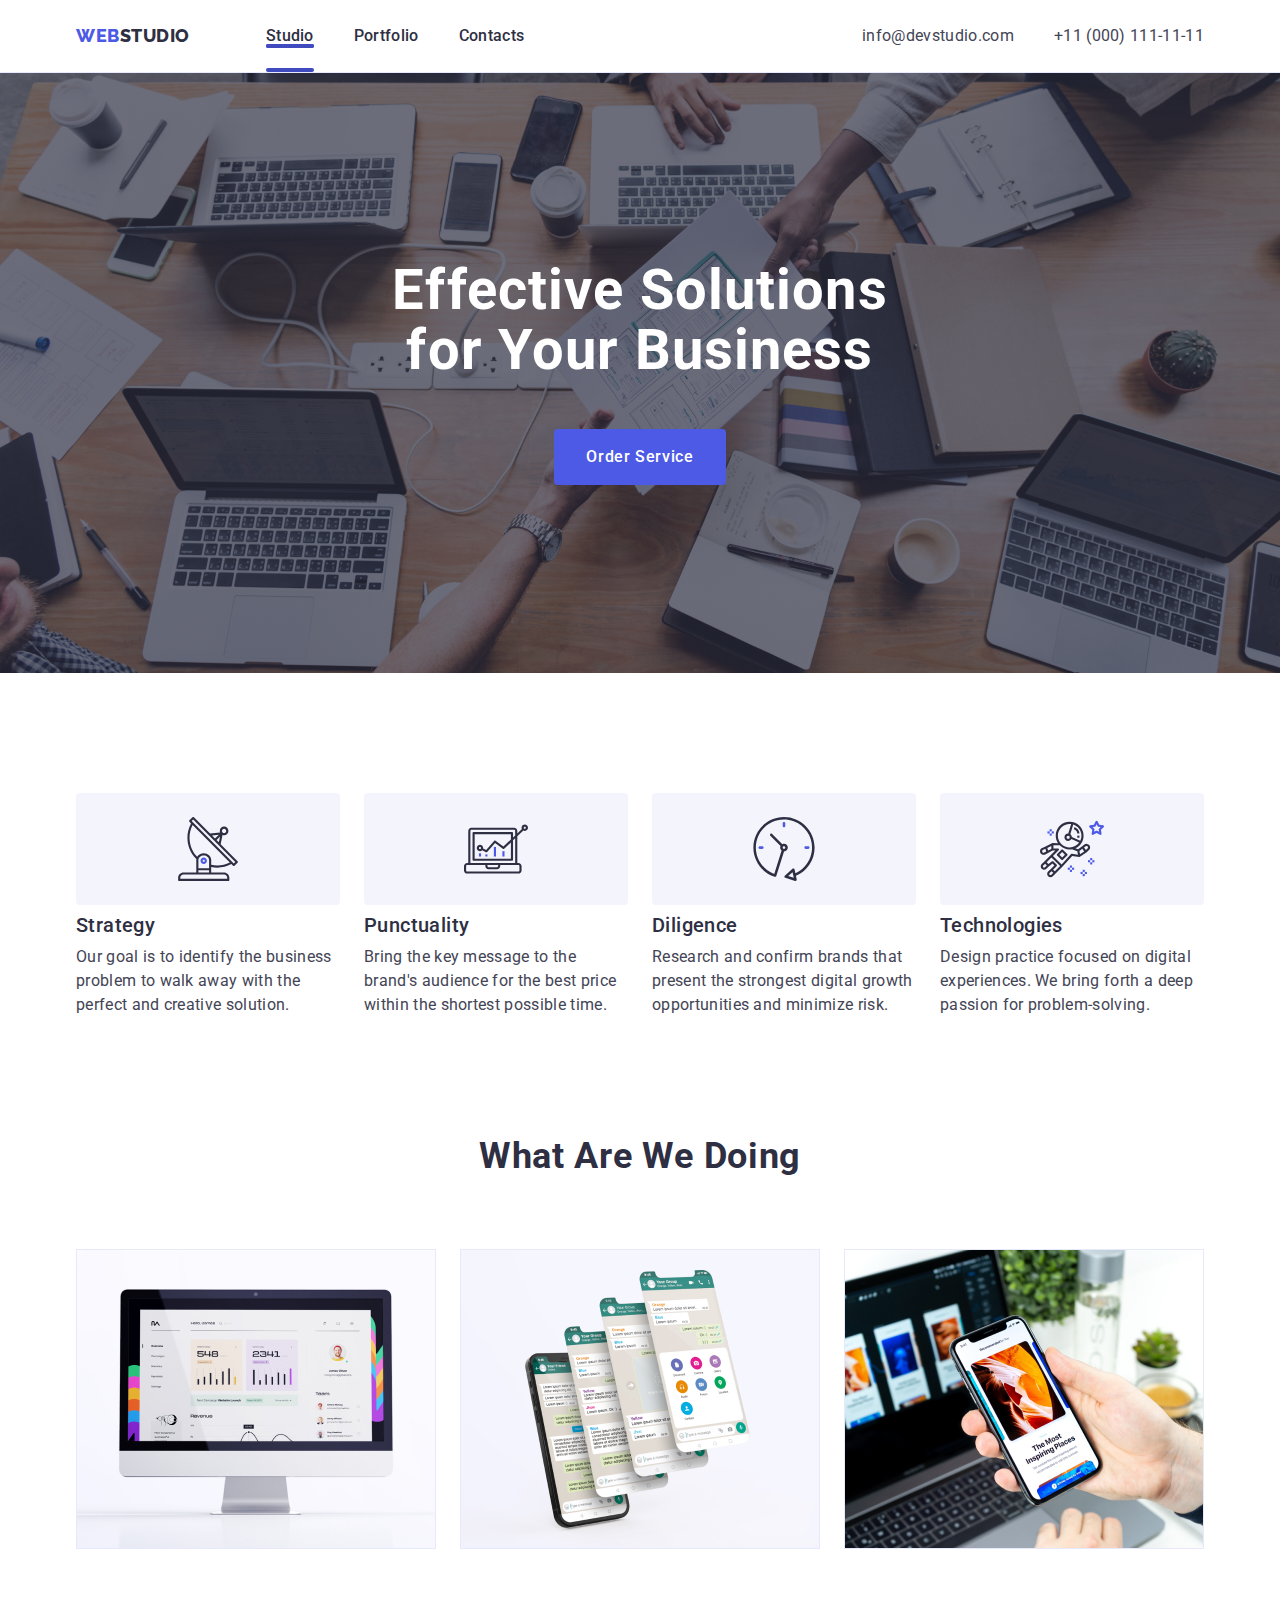
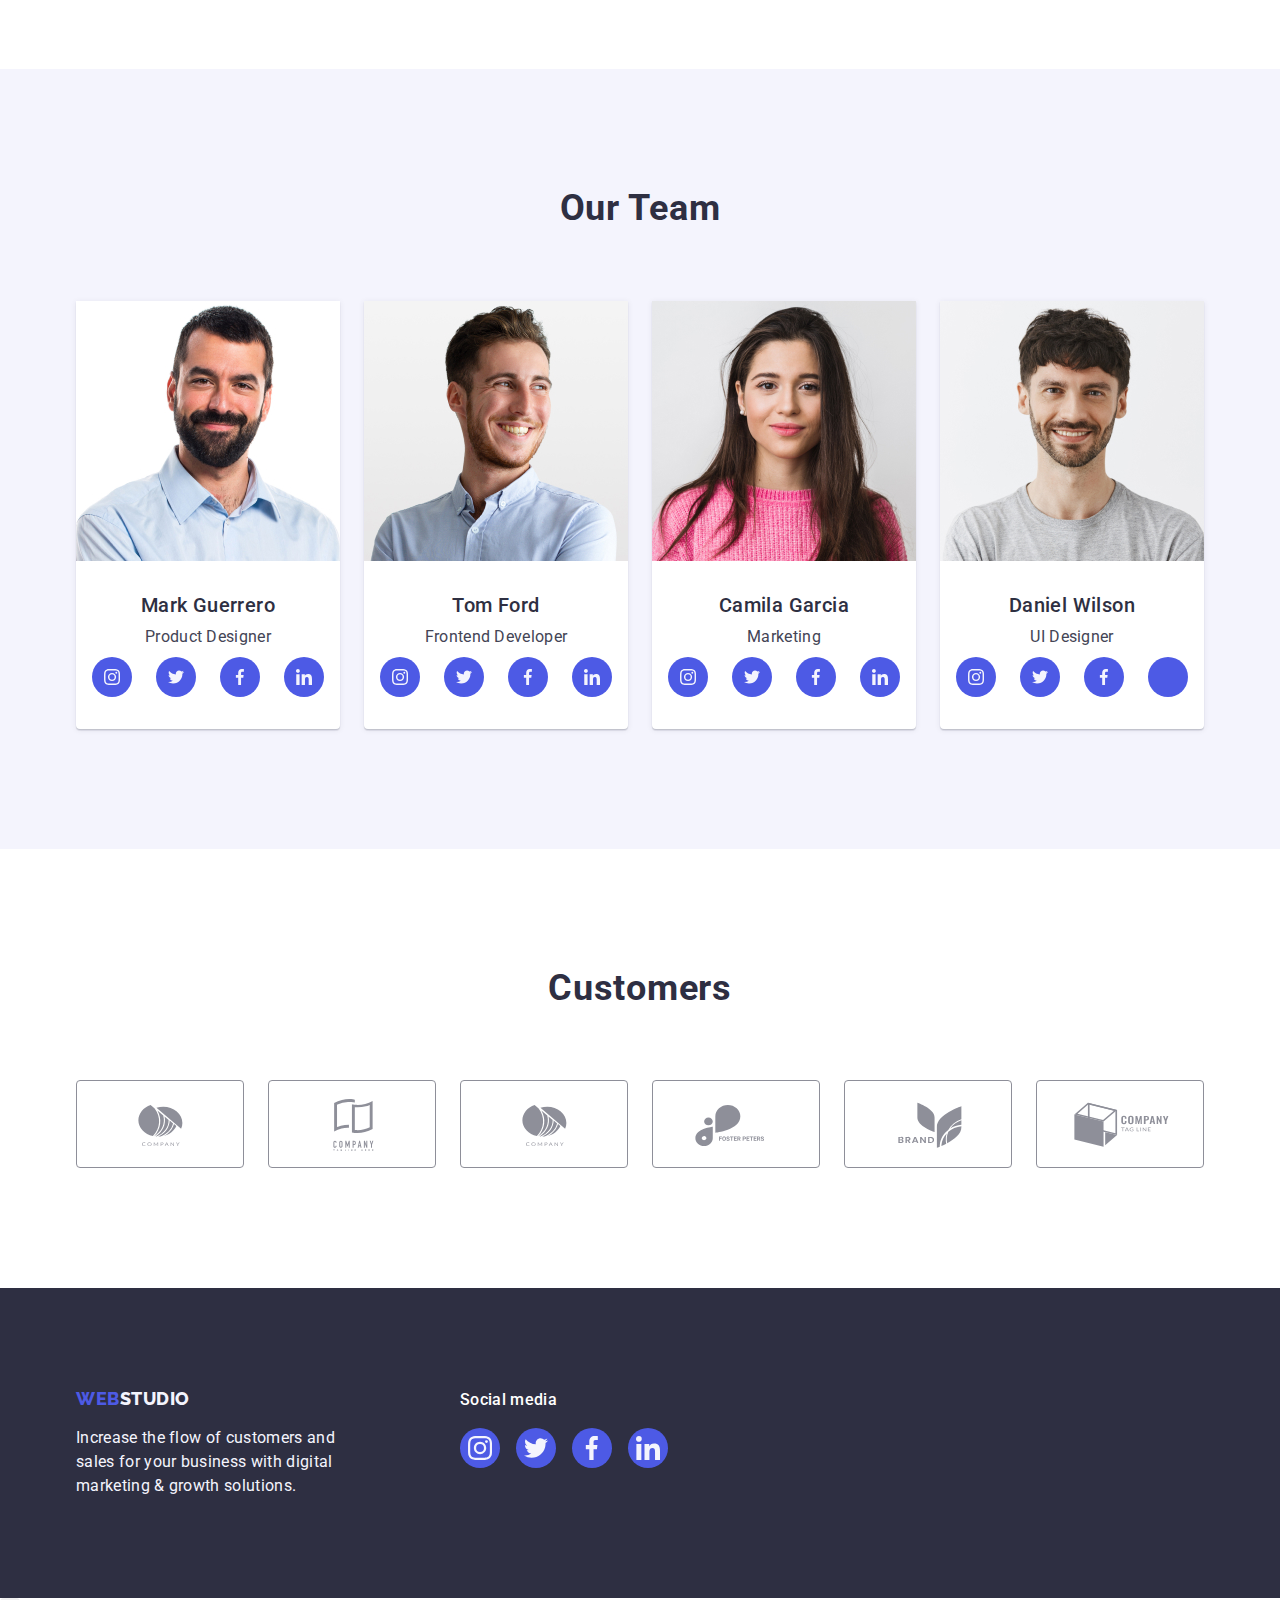
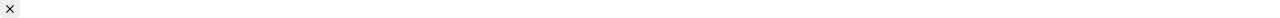
==== index.html @ f60cb574 "fd" ====
<!DOCTYPE html>
<html lang="en">
<!-- ++++++++HEAD++++++++ -->
<head>
  <meta charset="UTF-8">
  <meta http-equiv="X-UA-Compatible" content="IE=edge">
  <meta name="viewport" content="width=device-width, initial-scale=1.0">
  <title>Effective Solutions for Your Business</title>
  
  <link href="https://fonts.googleapis.com" rel="preconnect" />
    <link href="https://fonts.gstatic.com" rel="preconnect" crossorigin />
    <link
      href="https://fonts.googleapis.com/css2?family=Raleway:wght@800&family=Roboto:wght@400;500;700&display=swap"
      rel="stylesheet"
    />
  <link rel="stylesheet" href="https://cdn.jsdelivr.net/npm/modern-normalize@1.1.0/modern-normalize.min.css"/>
  <link rel="stylesheet" href="./css/styles.css"/>
  
  <!-- ++++++++++BODY++++++++ -->
<body class="hero">
  <header class="main-head ">
    <div class="hero-navigation container">
        <nav class="navigation">
        <a class="body-logo link" href="./index.html" >Web<span class="body-web-name">Studio</span></a>
        <ul class="menu list">
          <li class="menu-body-nav-link"><a class="body-nav-link link" href="./index.html">Studio</a></li>
          <li ><a class="body-nav-link link" href="./portfolio.html">Portfolio</a></li>
          <li ><a class="body-nav-link link" href="">Contacts</a></li>
        </ul>
    </nav>  
    <address class="index-connection">
      <ul class="list-index-connection list">
        <li class="list-information link">
          <a class="mail link" href="mailto:info@devstudio.com">info@devstudio.com</a></li>
        <li class="list-information">
          <a class="mail link" href="tel:+110001111111">+11 (000) 111-11-11</a></li>
      </ul>
    </address> 
    </div>
  </header>
<main>
  <!-- ++++++++ -->
  <section class="main-section ">
    <div class="section container">
  <h1 class="main-title">Effective Solutions for Your Business </h1>
  <button class=" button" type="button">Order Service</button>
</div>
</section>
  <section class="achivement ">
    <div class="container">
    <h2 class="features visually-hidden" hidden>features</h2>
        <ul class="list">
        <li class="list-features">
          <div class="achivement-container"> 
              <svg class="list-features-icon" width="64" height="64">
              <use href="./images/icons.svg#icon-antenna">
              </use>
            </svg>
          </div>
          <h3 class=features>Strategy</h3>
        <p class=descuption> Our goal is to identify the business problem to walk away with the perfect and creative solution.</p></li>
        <li class="list-features">
          <div class="achivement-container"> 
              <svg class="list-features-icon" width="64" height="64">
              <use href="./images/icons.svg#icon-diagram">
              </use>
            </svg>
          </div>
          <h3 class=features>Punctuality</h3>
          <p class=descuption> Bring the key message to the brand's audience for the best price within the shortest possible
            time.</p></li>
        <li class="list-features">
          <div class="achivement-container"> 
              <svg class="list-features-icon" width="64" height="64">
              <use href="./images/icons.svg#icon-clock">
              </use>
            </svg>
           </div>
          <h3 class=features>Diligence</h3>
          <p class=descuption> Research and confirm brands that present the strongest digital growth opportunities and
            minimize risk.</p></li>
        <li class="list-features">
          <div class="achivement-container" > 
             <svg class="list-features-icon" width="64" height="64">
              <use href="./images/icons.svg#icon-astronaut">
              </use>
            </svg>
          </div>
          <h3 class=features>Technologies</h3>
          <p class=descuption> Design practice focused on digital experiences. We bring forth a deep passion for
            problem-solving.</p></li>
      </ul>
    </div>
</section>
  <section class="list-products">
    <div class="container">
    <h2 class="products">What are we doing </h2>
    <ul class="list">
      <li class="our-products"><img src="./images/Rectangle71.jpg" alt="note in laptop" width="360"></li>
      <li class="our-products"><img src="./images/Rectangle71(1).jpg" alt="note in laptop" width="360"></li>
      <li class="our-products"><img src="./images/Rectangle71(2).jpg" alt="note in laptop" width="360"></li>
    </ul>
    </div>
</section>
  <section class="employee ">
    <div class="container">
    <h2 class="products" >Our Team</h2>
    <ul class="list">
      <li class="photo">
        <img src="./images/imployee/img.jpg" alt="Mark Guerrero" width="264">
         <div class="name-job"> 
        <h3 class ="whom">Mark Guerrero</h3>
          <p class="position">Product Designer</p>
          <ul class="social-list list">
            <li class="social-list-item"  >
              <a href="" class="social-list-link">
                <svg class="social-list-icon" width="16" height="16">
                  <use href="./images/icons.svg#icon-instagram-2">
                  </use>
                </svg>
              </a>
            </li>
            <li class="social-list-item">
              <a href="" class="social-list-link">
                <svg class="social-list-icon" width="16" height="16">
                  <use href="./images/icons.svg#icon-Vector-6">
                  </use>
                </svg>
              </a>
            </li>
            <li class="social-list-item">
              <a href="" class="social-list-link">
                <svg class="social-list-icon" width="16" height="16">
                  <use href="./images/icons.svg#icon-Vector-7">
                  </use>
                </svg>
              </a>
            </li>
            <li class="social-list-item">
              <a href="" class="social-list-link">
                <svg class="social-list-icon" width="16" height="16">
                  <use href="./images/icons.svg#icon-linkedin-1">
                  </use>
                </svg>
              </a>
            </li>
           </ul>
        </div></li>
          <li class="photo"><img src="./images/imployee/img(1).jpg" alt="Tom Ford" width="264">
          <div class="name-job">
            <h3 class="whom">Tom Ford</h3>
          <p class="position">Frontend Developer </p>
          <ul class="social-list list">
            <li class="social-list-item">
              <a href="" class="social-list-link">
                <svg class="social-list-icon" width="16" height="16">
                  <use href="./images/icons.svg#icon-instagram-2">
                  </use>
                </svg>
              </a>
            </li>
            <li class="social-list-item">
              <a href="" class="social-list-link">
                <svg class="social-list-icon" width="16" height="16">
                  <use href="./images/icons.svg#icon-Vector-6">
                  </use>
                </svg>
              </a>
            </li>
            <li class="social-list-item">
              <a href="" class="social-list-link">
                <svg class="social-list-icon" width="16" height="16">
                  <use href="./images/icons.svg#icon-Vector-7">
                  </use>
                </svg>
              </a>
            </li>
            <li class="social-list-item">
              <a href="" class="social-list-link">
                <svg class="social-list-icon" width="16" height="16">
                  <use href="./images/icons.svg#icon-linkedin-1">
                  </use>
                </svg>
              </a>
            </li>
           </ul></div></li>
      <li class="photo"><img src="./images/imployee/img(2).jpg" alt="Camila Garcia" width="264">
          <div class="name-job">
        <h3 class="whom">Camila Garcia</h3>
          <p class="position">Marketing</p>
          <ul class="social-list list">
            <li class="social-list-item">
              <a href="" class="social-list-link">
                <svg class="social-list-icon" width="16" height="16">
                  <use href="./images/icons.svg#icon-instagram-2">
                  </use>
                </svg>
              </a>
            </li>
            <li class="social-list-item">
              <a href="" class="social-list-link">
                <svg class="social-list-icon" width="16" height="16">
                  <use href="./images/icons.svg#icon-Vector-6">
                  </use>
                </svg>
              </a>
            </li>
            <li class="social-list-item">
              <a href="" class="social-list-link">
                <svg class="social-list-icon" width="16" height="16">
                  <use href="./images/icons.svg#icon-Vector-7">
                  </use>
                </svg>
              </a>
            </li>
            <li class="social-list-item">
              <a href="" class="social-list-link">
                <svg class="social-list-icon" width="16" height="16">
                  <use href="./images/icons.svg#icon-linkedin-1">
                  </use>
                </svg>
              </a>
            </li>
           </ul></div></li>
      <li class="photo"><img src="./images/imployee/img(3).jpg" alt="Daniel Wilson" width="264">
         <div class="name-job">
        <h3 class="whom">Daniel Wilson</h3>
          <p class="position">UI Designer</p>
          <ul class="social-list list">
            <li class="social-list-item">
              <a href="" class="social-list-link">
                <svg class="social-list-icon" width="16" height="16">
                  <use href="./images/icons.svg#icon-instagram-2">
                  </use>
                </svg>
              </a>
            </li>
            <li class="social-list-item">
              <a href="" class="social-list-link">
                <svg class="social-list-icon" width="16" height="16">
                  <use href="./images/icons.svg#icon-Vector-6">
                  </use>
                </svg>
              </a>
            </li>
            <li class="social-list-item">
              <a href="" class="social-list-link">
                <svg class="social-list-icon" width="16" height="16">
                  <use href="./images/icons.svg#icon-Vector-7">
                  </use>
                </svg>
              </a>
            </li>
            <li class="social-list-item">
              <a href="" class="social-list-link">
                <svg class="social-list-icon" width="16" height="16">
                  <use href="./images/icons.svg#icon-linkedin">
                  </use>
                </svg>
              </a>
            </li>
           </ul></div>
    </ul>
</div>
</section>
   <section class="customers-section">
    <div class="container">
      <h2 class="customers" >Customers</h2>
        <ul class="customers-list list">
         <li class="customers-list-item">
           <a href="" class="customers-list-link">
             <svg class="customers-list-icon" width="104" height="56">
               <use href="./images/icons.svg#icon-Logo">
               </use>
             </svg>
           </a>
         </li>
         <li class="customers-list-item">
           <a href="" class="customers-list-link">
             <svg class="customers-list-icon" width="104" height="56">
               <use href="./images/icons.svg#icon-Logo-2">
               </use>
             </svg>
           </a>
         </li>
         <li class="customers-list-item">
           <a href="" class="customers-list-link">
             <svg class="customers-list-icon" width="104" height="56">
               <use href="./images/icons.svg#icon-Logo">
               </use>
             </svg>
           </a>
         </li>
         <li class="customers-list-item">
           <a href="" class="customers-list-link">
             <svg class="customers-list-icon" width="104" height="56">
               <use href="./images/icons.svg#icon-Logo-3">
               </use>
             </svg>
           </a>
         </li>
         <li class="customers-list-item">
          <a href="" class="customers-list-link">
            <svg class="customers-list-icon" width="104" height="56">
              <use href="./images/icons.svg#icon-Logo-6">
              </use>
            </svg>
          </a>
        </li>
        <li class="customers-list-item">
          <a href="" class="customers-list-link">
            <svg class="customers-list-icon" width="104" height="56">
              <use href="./images/icons.svg#icon-Logo-5">
              </use>
            </svg>
          </a>
        </li>
        </ul>
       </div>
</section>
  </main>
  <footer class="footer">
    <div class="footer-container container">
      <div class="logo-footer-conclusion">
    <a class="logo-footer link" href="./index.html">Web<span class="web-name-footer">Studio</span></a>
    <p class="conclusion">Increase the flow of customers and sales for your business with digital marketing & growth solutions.</p>  
    </div>
    <div class="footer-social-media">
      <p class="social-media">Social media</p>
   <ul class="social-list-footer list">
    <li class="social-list-item">
      <a href="" class="social-list-link-footer">
        <svg class="social-list-icon" width="24" height="24">
          <use href="./images/icons.svg#icon-instagram-2">
          </use>
        </svg>
      </a>
    </li>
    <li class="social-list-item">
      <a href="" class="social-list-link-footer">
        <svg class="social-list-icon" width="24" height="24">
          <use href="./images/icons.svg#icon-Vector-6">
          </use>
        </svg>
      </a>
    </li>
    <li class="social-list-item">
      <a href="" class="social-list-link-footer">
        <svg class="social-list-icon" width="24" height="24">
          <use href="./images/icons.svg#icon-Vector-7">
          </use>
        </svg>
      </a>
    </li>
    <li class="social-list-item">
      <a href="" class="social-list-link-footer">
        <svg class="social-list-icon" width="24" height="24">
          <use href="./images/icons.svg#icon-linkedin-1">
          </use>
        </svg>
      </a>
    </li>
   </ul>
  </div>
  </div>
  </footer>
    <div class="backdrop">
<div class="modal">
<button type="button" class="modal-close-button">
<svg class="modal-close-button-icon" width="8" height="8">
  <use href="./images/icons.svg#icon-modal-close">

  </use>
</svg>

</button>
</div>
  </div>
  <script type="text/javascript" src="js/script.js">SCRIPT</script>
</body>
</html>
---- css/styles.css ----
/* скидання установок браузера */

:root{
--accent-color:#434455;
--web-name-color:#2e2f42;
--hover-back-graund: #404BBF;
--logo-footer-portfolio: #4d5ae5 ;
--transition:250ms cubic-bezier(0.4, 0, 0.2, 1) ;
}
body{
    font-family: "Roboto",sans-serif;
    color:var(--accent-color);
    background-color:#FFFFFF;
    font-style: normal;
    transition:color var(--transition), background-color var(--transition), box-shadow var(--transition), border-color var(--transition) ;
   }
button{
    cursor: pointer;
    border: none;
    border-radius: 4px;
}
address{
 font-style: normal;  


}
.list{
    list-style: none;
    display: flex;
    gap: 24px; 
  
}
.link{
    text-decoration: none;
}
h1, h2, h3, h4, h5, h6, p { 
  
    margin: 0;
}
ul, ol { 
 
   list-style: none;
    margin: 0;
    padding: 0; }
img { 
    display: block;
    max-width: 100%;
    height: auto;
}
a{
    text-decoration: none;

}

.container{
    margin: 0 auto;
    padding: 0 15px;
      width: 1158px
}
.achivement-container{
    display: flex;
    width: 264px;
    height: 112px;
    background: #F4F4FD;
    border-radius: 4px;
    align-items: center; 
    justify-content: center;
    margin-bottom: 8px;
}

.wrapper{
    padding: 32px 16px;
    border: 1px solid #e7e9fc;
    border-top: none;
}
.visually-hidden{
    position: absolute;
    width: 1px;
    height: 1px;
    margin: -1px;
    border: 0;
    padding: 0;
    white-space: nowrap;
    clip-path: inherit(100%);
    clip: rect(0 0 0 0);
    overflow: hidden;

}

/*------ALL------- */
.achivement{
    font-weight: 400;
    font-size: 16px;
    line-height: 1.5;
    letter-spacing: 0.02em;
    color: #434455;
    padding: 120px 0;
    }
.achivement-container{
    display: flex;
align-items: center; 
justify-content: center;
}

.body-logo { 
    font-family: "Raleway", sans-serif;
    font-weight: 800;
    font-size: 18px;
    line-height: 1.17;
    color:#4d5ae5;
      
    letter-spacing: 0.03em;
    text-transform: uppercase;
    
    display: inline-block;
    
    padding: 24px 0;
    margin-right: 76px;
}
.body-nav-link{
    font-weight: 500;
    font-size: 16px;
    line-height: 1.5;
    letter-spacing: 0.02em;
    color:#2e2f42;
    text-decoration: none;

    padding: 24px 0;
    transition: color var(--transition);
}
.body-nav-link::after  {
    display: block;
    content: "";
    position: absolute;
    left: 0;
width: 48px;
height: 4px;
bottom: -1px;
top: 44px;
background-color: #404BBF;
border-radius: 2px;
padding-bottom: 0;
}
.body-nav-link:hover,
.body-nav-link:focus{
    color: #404bbf;
}
.body-web-name{
    font-family: 'Raleway',sans-serif;
    font-style: normal;
    font-weight: 800;
    font-size: 18px;
    line-height: 1.17x;
    color: #2E2F42;
       
}
.btn{
    font-family: "Roboto", sans-serif;
    font-weight: 500;
    font-size: 16px;
    line-height: 1.5;
    letter-spacing: 0.04em;
    color: #4d5ae5;
    background-color:#F4F4FD;
    margin: 0 auto;
    display: block;
    padding: 12px 24px;
    border: 1px solid #e7e9fc;   
    border-radius: 4px;
    transition: color var(--transition),background-color var(--transition), box-shadow var(--transition), border var(--logo-footer-portfolio) ;
      }
.btn:hover,
.btn:focus{
    color: #FFFFFF;
    background-color: #404BBF;
    border: 1px solid transparent;
    box-shadow: 0px 3px 1px rgba(0, 0, 0, 0.1), 0px 2px 1px rgba(0, 0, 0, 0.08), 0px 2px 2px rgba(0, 0, 0, 0.12);
}
.button{
    font-family: 'Roboto',sans-serif;
    font-weight: 500;
    font-size: 16px;
    line-height: 1.5;
    letter-spacing: 0.04em;
    color: #FFFFFF ;
    background-color: #4D5AE5;
    margin: 0 auto;
    display: block;
    border: none;
    border-radius: 4px; 
    padding: 16px 32px;
    transition: color var(--transition), background-color var(--transition) ;
}
.button:hover,
.button:focus{
        color: #FFFFFF ;
         background-color: #404BBF;
}
.conclusion{
    font-weight: 400;
    font-size: 16px;
    line-height: 24px;
    letter-spacing: 0.02em;
    color: #F4F4FD;
    width: 264px;
    }

.connection{
    font-weight: 400;
    font-size: 16px;
    line-height: 1.5;
    letter-spacing: 0.02em;
    color: #434455;
    margin-left: auto;
    
}
.connection-portfolio{
    gap: 40px;
}
.customers{
    font-weight: 700;
font-size: 36px;
line-height: 1.1;
margin-bottom: 72px; 
text-align: center;
letter-spacing: 0.02em;
text-transform: capitalize;
color: #2E2F42;

}
.customers-list-icon{
    fill: currentColor; 
}
.customers-list-item{
    width: calc((100% - 120px) / 6);
    height :88px;
}
.customers-list-link{
    border: 1px solid #8E8F99;
border-radius: 4px;
display: flex;
align-items: center; 
justify-content: center;
color: #8e8f99;
height: 100%;
transition: color var(--transition), border-color var(--transition) ;

}
.customers-list-link:hover,
.customers-list-link:focus{
    color: #404bbf; 
    border-color: #404bbf; 
    transform: translateY(0%);
}

.customers-section{
    padding-top: 120px; 
    padding-bottom: 120px;
}
.descuption{
    font-weight: 400;
    font-size: 16px;
    line-height: 1.5;
    letter-spacing: 0.02em;
    color: #434455;
}
.employee{ 
    background: #F4F4FD; 
    padding: 120px 0;
    
}
.footer{
    display: flex;
    background-color:#2e2f42 ; 
    padding: 100px 0;
   
}

.footer-container{
    display: flex;
    align-items: baseline;

}
.features{
    font-weight: 500;
    font-size: 20px;
    line-height: 1.2;
    letter-spacing: 0.02em;
    color: #2E2F42;
    display: flex;
    gap: 24px;
    margin-bottom: 8px;     
}
.features-portfolio{
    display: flex;
       align-items: center;
}
.features-portfolio-menu{
    position: relative;
    color: #404bbf; ;
}
.hero-navigation{

    display: flex;
    align-items: center;
}

.img{
    flex-wrap: wrap; 
    row-gap: 48px;
    display: flex;
    justify-content: space-between;
}
.index-connection{
    font-weight: 400;
    font-size: 16px;
    line-height: 1.5;
    letter-spacing: 0.02em;
}
.information{
    padding: 32px 16px;
    border: 1px solid #e7e9fc;
    border-top: none;
}
.list-button{
    justify-content: center; 
    margin-bottom: 72px; 
}
.list-features{
    width: calc((100% - 72px) / 4); 
}
.list-index-connection{ 
    display: flex;
     gap: 40px;
}
.list-products{
      padding-bottom: 120px; 
}
 .logo {     
    font-family: 'Raleway',sans-serif;
    font-weight: 800;
    font-size: 18px;
    line-height: 1.17;
    color: var(--logo-footer-portfolio);

    
    letter-spacing: 0.03em;
    text-transform: uppercase;

    display: flex;
    padding: 24px 0;
    margin-right: 76px;

 }
 .logo-footer{
    font-family: "Raleway", sans-serif;
    font-weight: 800;
    font-size: 18px;
    line-height: 1.17;
    color:#4d5ae5;
      align-items: center;
    letter-spacing: 0.03em;
    text-transform: uppercase;
    
    display: inline-block;
    margin-bottom: 16px;
     /* padding: 24px 0; */
    margin-right: 76px;}
    
.logo-footer-conclusion{
    margin-right: 120px;

}
.mail{
    font-weight: 400;
  font-size: 16px;
  line-height: 1.5;
    letter-spacing: 0.02em;
    color: var(--accent-color);
    transition: color var(--transition);
   
}
.mail:hover,
.mail:focus{
  color: #404bbf;
}
.mail-index{
  font-weight: 400;
  font-size: 16px;
  line-height: 1.5;
  letter-spacing: 0.02em; 
  color: #434455;
  transition: color var(--transition);
  }
.mail-index:hover, 
.mail-index:focus{
      color: #404bbf; 
}
.main-head{
    border-bottom: 1px solid #e7e9fc;
    box-shadow:0px 2px 1px rgba(46, 47, 66, 0.08), 0px 1px 1px rgba(46, 47, 66, 0.16), 0px 1px 6px rgba(46, 47, 66, 0.08);

}
.main-section{ 
    background-color: #2e2f42;
    padding: 188px 0;
    background-image: linear-gradient(rgba(46, 47, 66, 0.7), rgba(46, 47, 66, 0.7)),
   url(../images/people-office.jpg);
    background-repeat: no-repeat; 
  background-position: center; 
  background-size: cover;
  max-width: 1440px; 
  height: 600px;
  margin: auto;
    } 
.main-title{
    margin: auto;
    font-weight: 700;
    font-size: 56px;
    line-height: 1.07 ;
    text-align: center;
    letter-spacing: 0.02em;
    color: #ffffff ;
    max-width: 496px; 
    margin-bottom: 48px;
    }
.menu{
    position: relative;
    font-weight: 500;
    font-size: 16px;
    line-height: 1.5;
    letter-spacing: 0.02em;
    color: #2e2f42;
    display: flex; 
    gap: 40px;
    padding: 24px 0;
}
.menu-body-nav-link{
    position: relative;
    color: #404bbf; 
}
.menu:not(:last-child){
    margin: 40px;
}
.names{
    font-weight: 500;
    font-size: 20px;
    line-height: 1.2;
    letter-spacing: 0.02em;
    color: #2e2f42;
    margin-bottom: 8px;
    /* margin-top: 32px; */
    
}
.name-job{
    /* padding: 32px 16px; */
    padding: 32px 0
}
.navigation{
    display: flex; 
    align-items: center; 
    margin-right: auto;
}

.nav-link{
    font-weight: 500;
    font-size: 16px;
    line-height: 1.5;
    letter-spacing: 0.02em;
    color:#2e2f42;
    text-decoration: none;
    padding: 24px 0;
    transition: color var(--transition);
    }
.nav-link::after  {
        display: block;
        content: "";
        position: absolute;
        left: 0;
    width: 48px;
    height: 4px;
    bottom: -1px;
    top: 44px;
    background-color: #404BBF;
    border-radius: 2px;
    padding-bottom: 0;
    }
.nav-link:hover,
.nav-link:focus{
    color: #404bbf;
    }
.our-products{
    width: calc((100% - 48px) / 3);
}
.photo{
    calc((100% - 72px) / 4);
    border-radius: 0px 0px 4px 4px; 
    width: calc((100% - 72px) / 4);
    background-color: #FFFFFF ;
    box-shadow:0px 1px 6px rgba(46, 47, 66, 0.08), 0px 1px 1px rgba(46, 47, 66, 0.16), 0px 2px 1px rgba(46, 47, 66, 0.08);
}
.position{
    font-weight: 400;
    font-size: 16px;
    line-height: 1.5;
    text-align: center;
    letter-spacing: 0.02em;
    color: #434455;
    margin-bottom: 8px;
 }
.products{
    font-weight: 700;
    font-size: 36px;
    line-height: 1.11;
    text-align: center;
    letter-spacing: 0.02em;
    text-transform: capitalize;
    color: #2E2F42;
    margin-bottom: 72px;  
}
.section{
}

.section-buttons{
    padding: 96px 0 120px;
}
.social-media{
    font-weight: 500;
font-size: 16px;
line-height: 1.5;
letter-spacing: 0.02em;
color: #FFFFFF;
margin-bottom: 16px;

}
.social-list{
    display: flex;
      justify-content: center;
    gap: 24px;
   
}
.social-list-footer{
    display: flex;
    gap: 16px;
    justify-content: center;
       
}
.social-list-item{

    width: 40px;
    height: 40px;
   
}
.social-list-icon{
   fill: #f4f4fd;
}
.social-list-link{
    display: flex;
    justify-content: center;
    align-items: center;
     border-radius: 50%;
    background: #4D5AE5;
    width: 100%;
    height: 100%;   
    transition: background-color var(--transition);   
}
.social-list-link:hover,
.social-list-link:focus{
    background-color: #404bbf;
}
.social-list-link-footer{
    display: flex;
    justify-content: center;
    align-items: center;
    width: 100%;
    height: 100%;
    border-radius: 50%;
    background: #4D5AE5;
    margin: auto;
    gap: 16px;
    transition: background-color var(--transition);       
}
.social-list-link-footer:hover,
.social-list-link-footer:focus{
    background-color: #31d0aa; 
}
.social-media{
    font-weight: 500;
font-size: 16px;
line-height: 24px;
letter-spacing: 0.02em;
color: #FFFFFF;
}
.task{
    font-weight: 400;
    font-size: 16px;
    line-height: 1.5;
    letter-spacing: 0.02em;
    color: #434455;
    }
.total-information{
        width: calc((100% - 48px) / 3);
    }
.total-information-link{
    display: block;
    transition:box-shadow var(--transition) ;
}
.total-information-link:hover,
.total-information-link:focus{
    box-shadow: 0px 1px 6px rgba(46, 47, 66, 0.08), 0px 1px 1px rgba(46, 47, 66, 0.16), 0px 2px 1px rgba(46, 47, 66, 0.08);
}
.web-name{
    color:var(--web-name-color)
}
.web-name-footer{
    color: #f4f4fd ;
}
.web-name-portfolio{
    color: #f4f4fd;
}
.whom{
    font-weight: 500;
    font-size: 20px;
    line-height: 1.2;
    text-align: center;
    letter-spacing: 0.02em;
    color: #2E2F42;
    margin-bottom: 8px;
}

/* ===============BACKDROP============ */




/* ===============/BACKDROP============ */
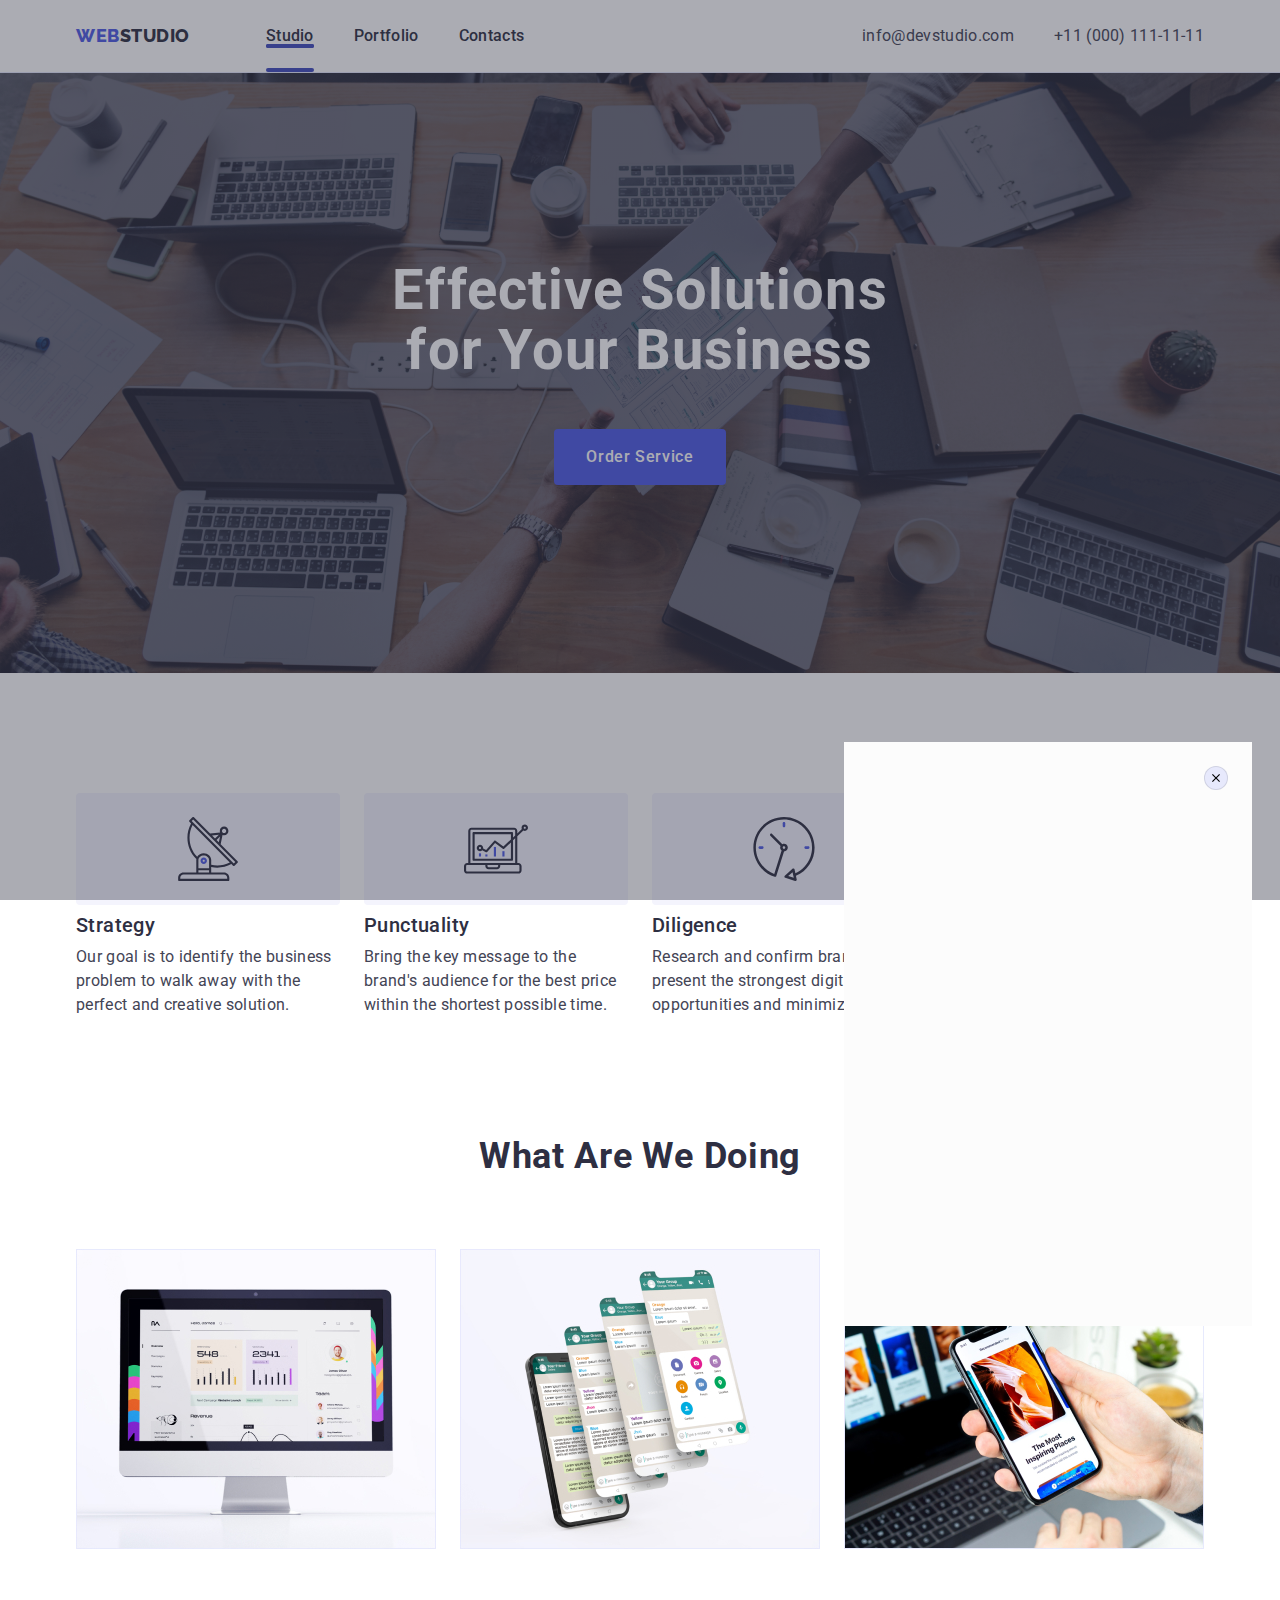
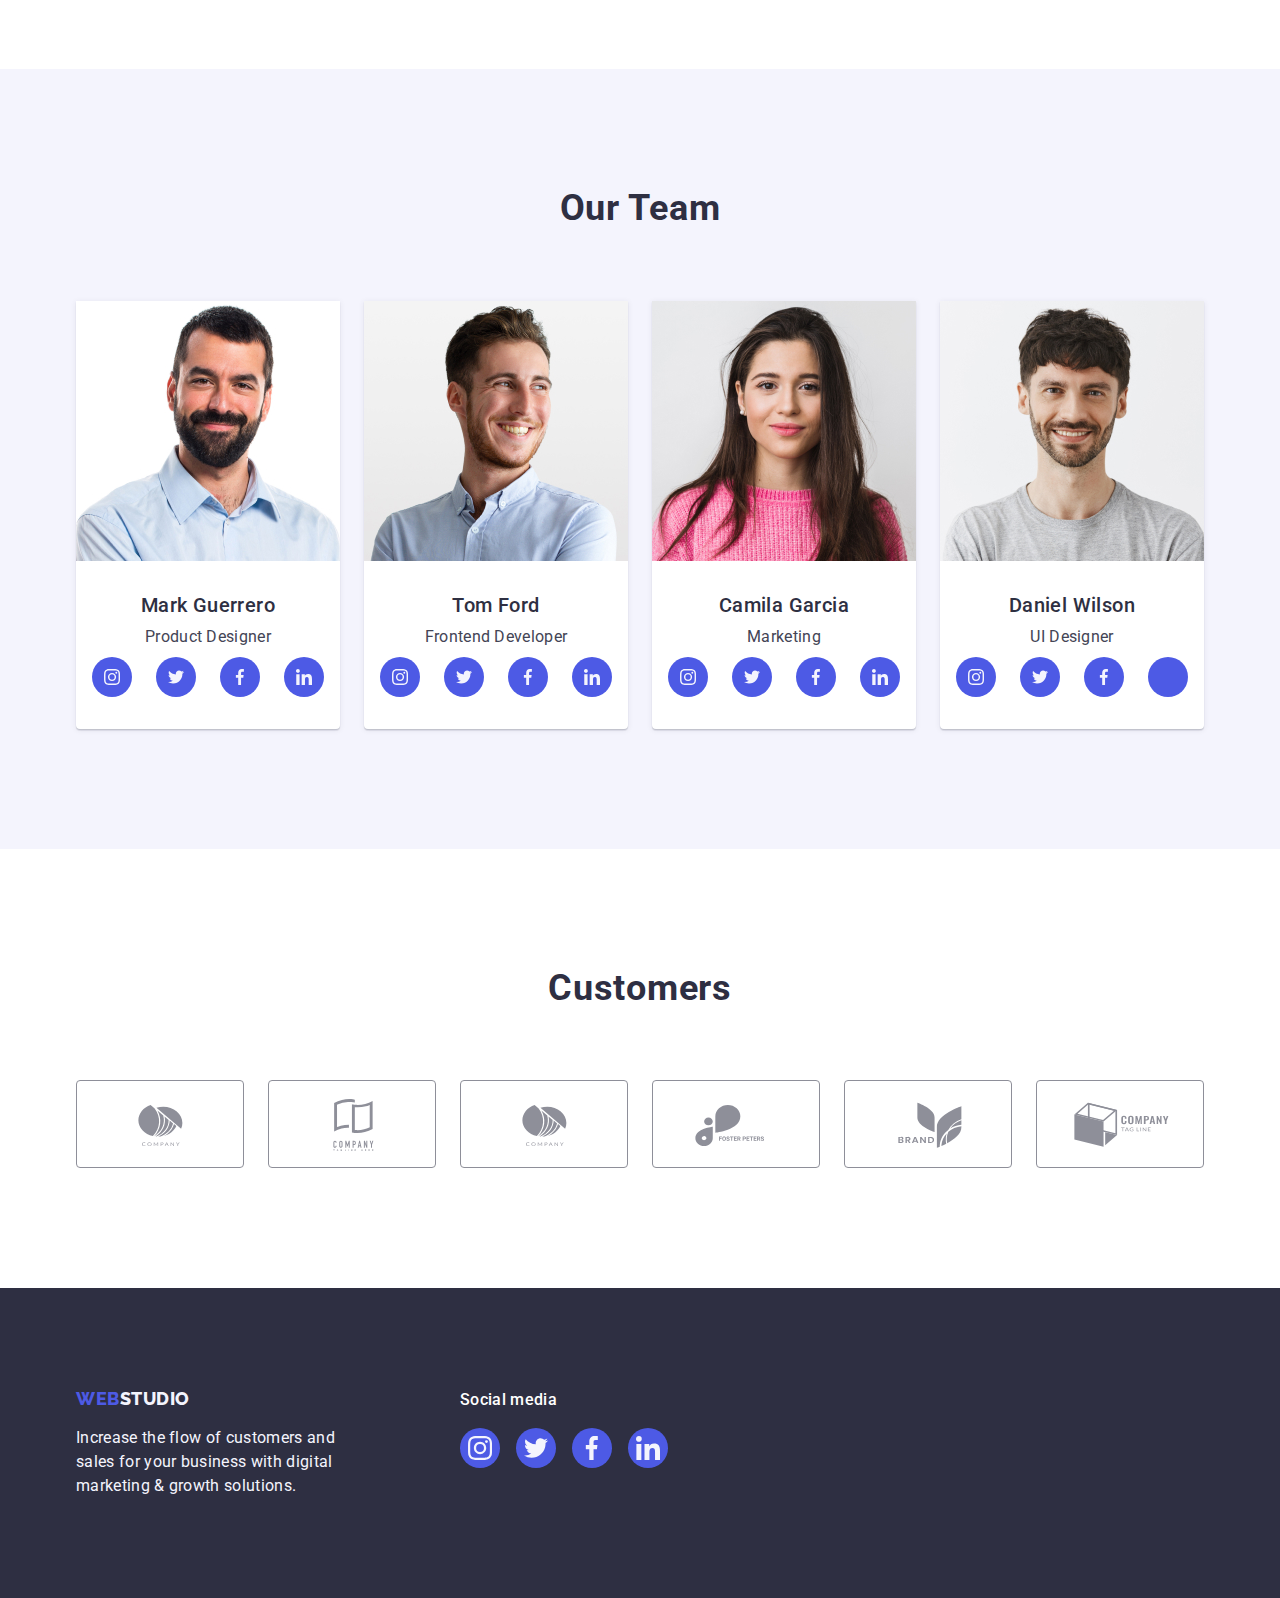
==== commit 1fc9666b: "fd" ====
--- a/index.html
+++ b/index.html
@@ -364,7 +364,7 @@
   </div>
   </div>
   </footer>
-    <div class="backdrop">
+<div class="backdrop">
 <div class="modal">
 <button type="button" class="modal-close-button">
 <svg class="modal-close-button-icon" width="8" height="8">
--- a/css/styles.css
+++ b/css/styles.css
@@ -629,9 +629,48 @@
 }
 
 /* ===============BACKDROP============ */
-
-
-
+.backdrop{
+    /* display: flex;
+    justify-content: center;
+    align-items: center; */
+    position: fixed;
+    width: 1440px;
+    height: 677px;
+    /* left: 0px;
+    top: 0px; */
+
+    top: 0px;
+    left: 0px;
+    z-index: 100;
+    width: 100%;
+    height: 100%;
+    background: rgba(46, 47, 66, 0.4);
+}
+.modal{
+    position: absolute;
+   
+    width: 408px;
+height: 584px;
+left: 50%;
+top: 50%;
+transform: translate(50%, 50%);
+background: #FCFCFC;
+}
+.modal-close-button{
+    display: flex;
+    justify-content: center;
+    align-items: center;
+    position: absolute;
+    top: 24px;
+    right: 24px;
+    width: 24px;
+    height: 24px;
+    border-radius: 50%;
+
+    background: #E7E9FC;
+border: 1px solid rgba(0, 0, 0, 0.1);
+padding: 0;
+}
 
 /* ===============/BACKDROP============ */
 
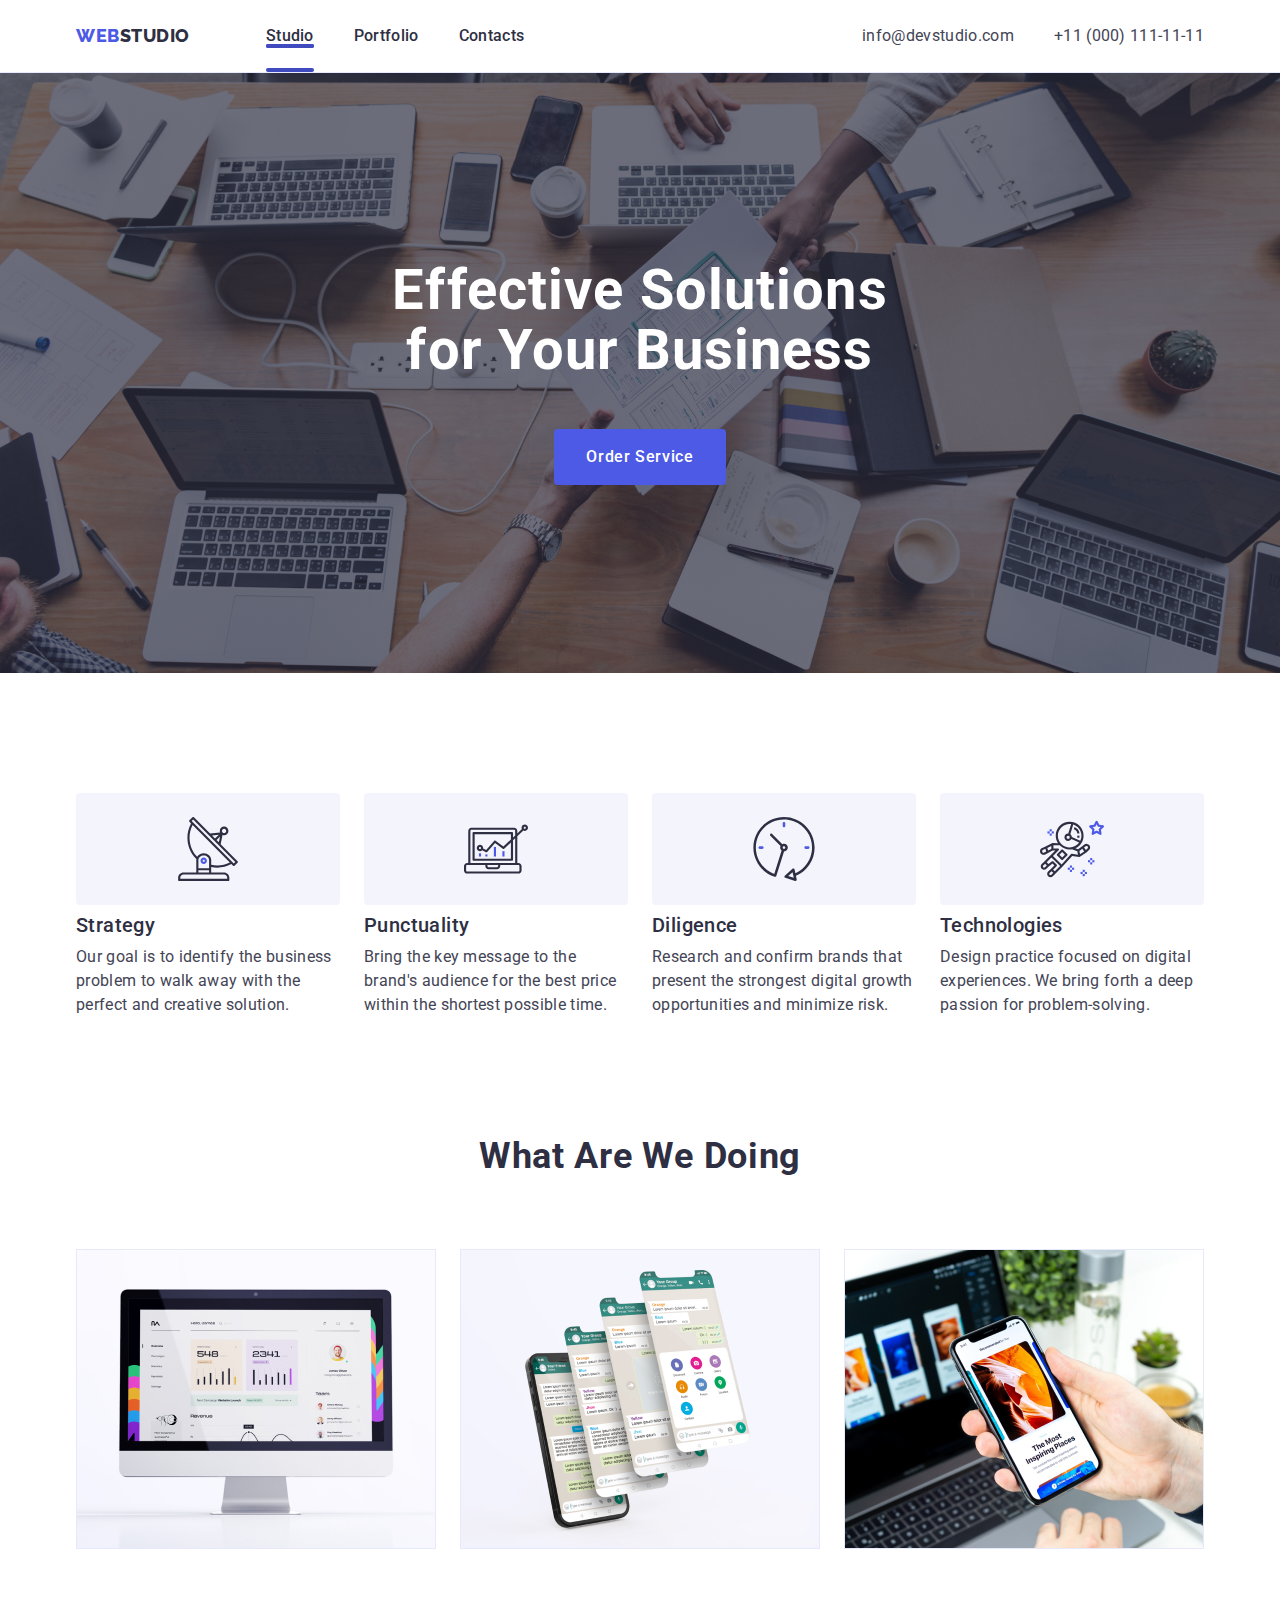
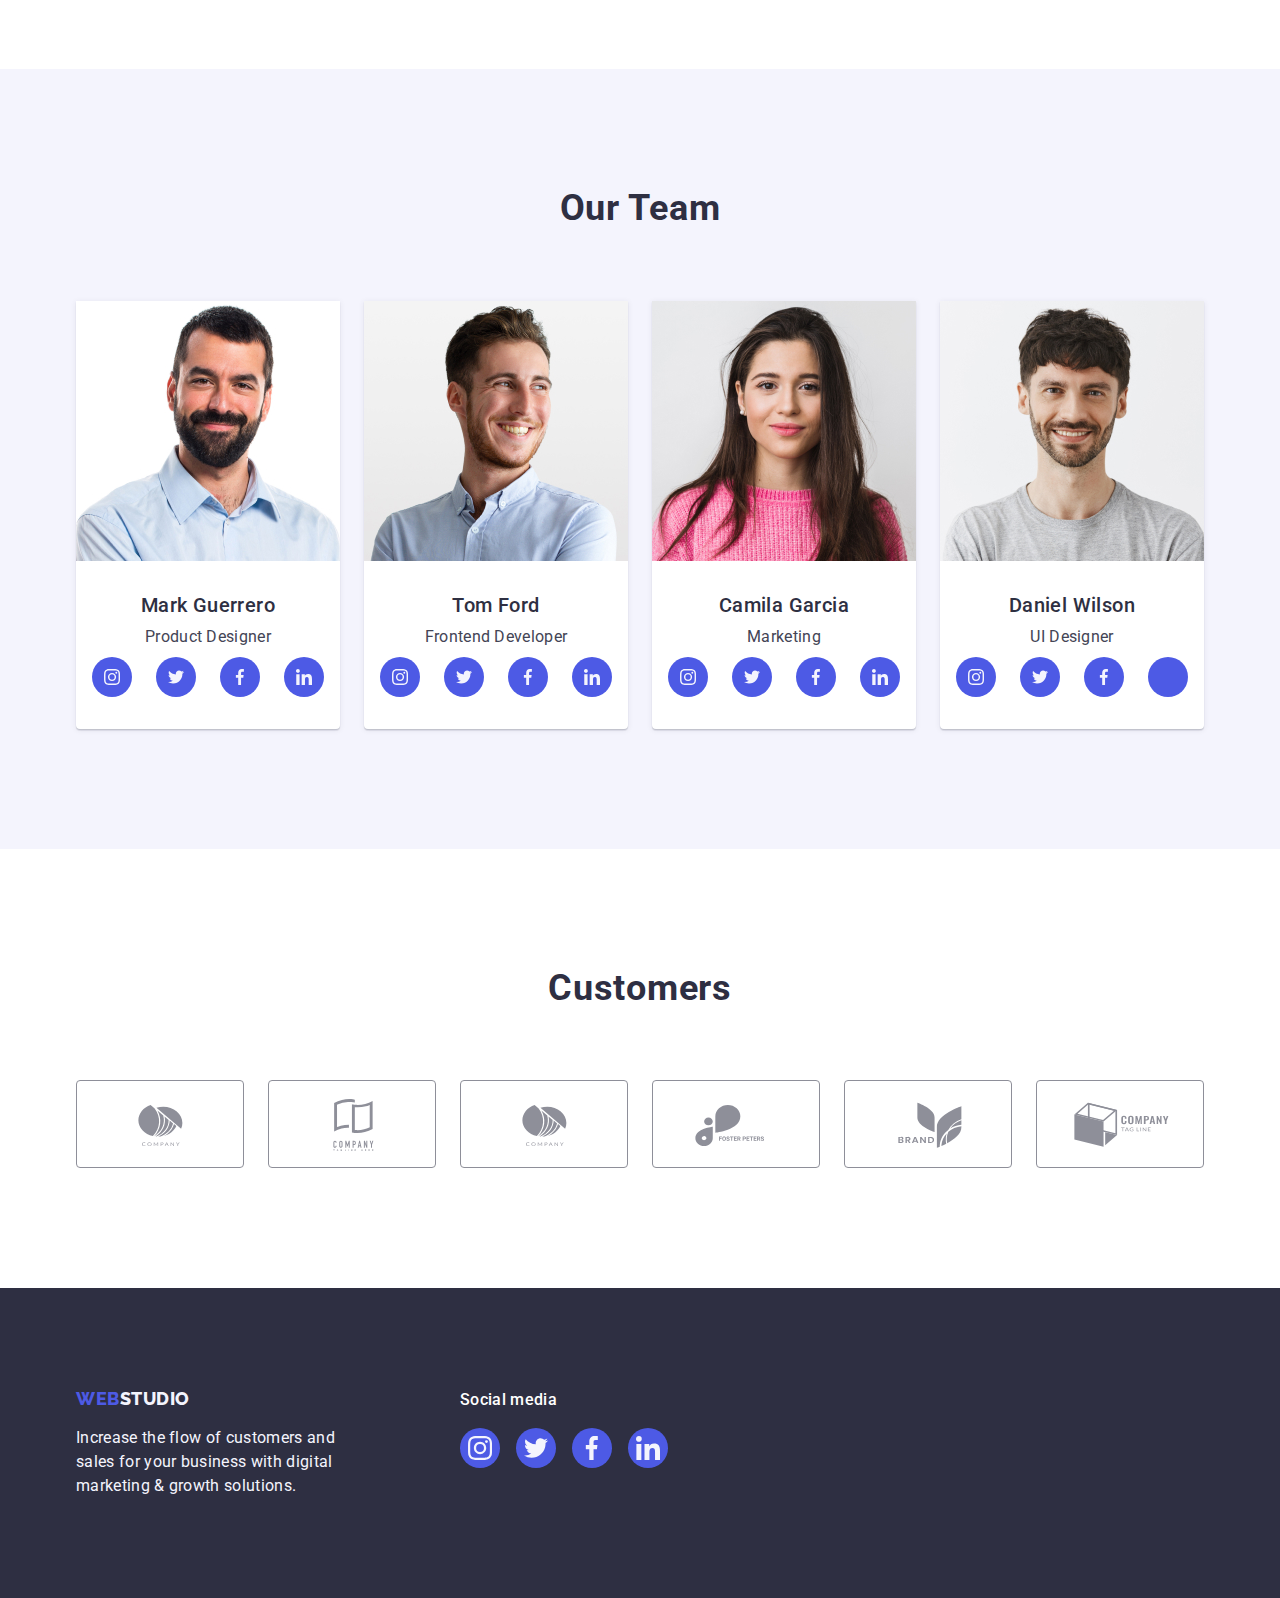
==== commit dd5f10b0: "df" ====
--- a/index.html
+++ b/index.html
@@ -43,7 +43,7 @@
   <section class="main-section ">
     <div class="section container">
   <h1 class="main-title">Effective Solutions for Your Business </h1>
-  <button class=" button" type="button">Order Service</button>
+  <button class=" button" type="button" data-modal-open>Order Service</button>
 </div>
 </section>
   <section class="achivement ">
@@ -364,9 +364,9 @@
   </div>
   </div>
   </footer>
-<div class="backdrop">
+<div class="backdrop is-hidden" data-modal>
 <div class="modal">
-<button type="button" class="modal-close-button">
+<button type="button" class="modal-close-button" data-modal-open>
 <svg class="modal-close-button-icon" width="8" height="8">
   <use href="./images/icons.svg#icon-modal-close">
 
@@ -376,6 +376,6 @@
 </button>
 </div>
   </div>
-  <script type="text/javascript" src="js/script.js">SCRIPT</script>
+  <script src="./js/modal.js"></script>
 </body>
 </html>--- a/css/styles.css
+++ b/css/styles.css
@@ -234,7 +234,12 @@
 .customers-list-item{
     width: calc((100% - 120px) / 6);
     height :88px;
-}
+    /* transition: border-color 250ms cubic-bezier(0.4, 0, 0.2, 1); */
+}
+/* .customers-list-item:hover,
+.customers-list-item:focus{
+  border-color: #fff;
+} */
 .customers-list-link{
     border: 1px solid #8E8F99;
 border-radius: 4px;
@@ -645,6 +650,12 @@
     width: 100%;
     height: 100%;
     background: rgba(46, 47, 66, 0.4);
+    transition: opacity var(--transition), visibility var(--transition);
+}
+.backdrop.is-hidden{
+opacity: 0;
+visibility: hidden;
+pointer-events: none;
 }
 .modal{
     position: absolute;
@@ -670,8 +681,13 @@
     background: #E7E9FC;
 border: 1px solid rgba(0, 0, 0, 0.1);
 padding: 0;
-}
-
+transition: background-color var(--transition);
+}
+.modal-close-button:hover,
+.modal-close-button:focus{
+    background-color: #404bbf;
+    border: none;
+}
 /* ===============/BACKDROP============ */
 
 
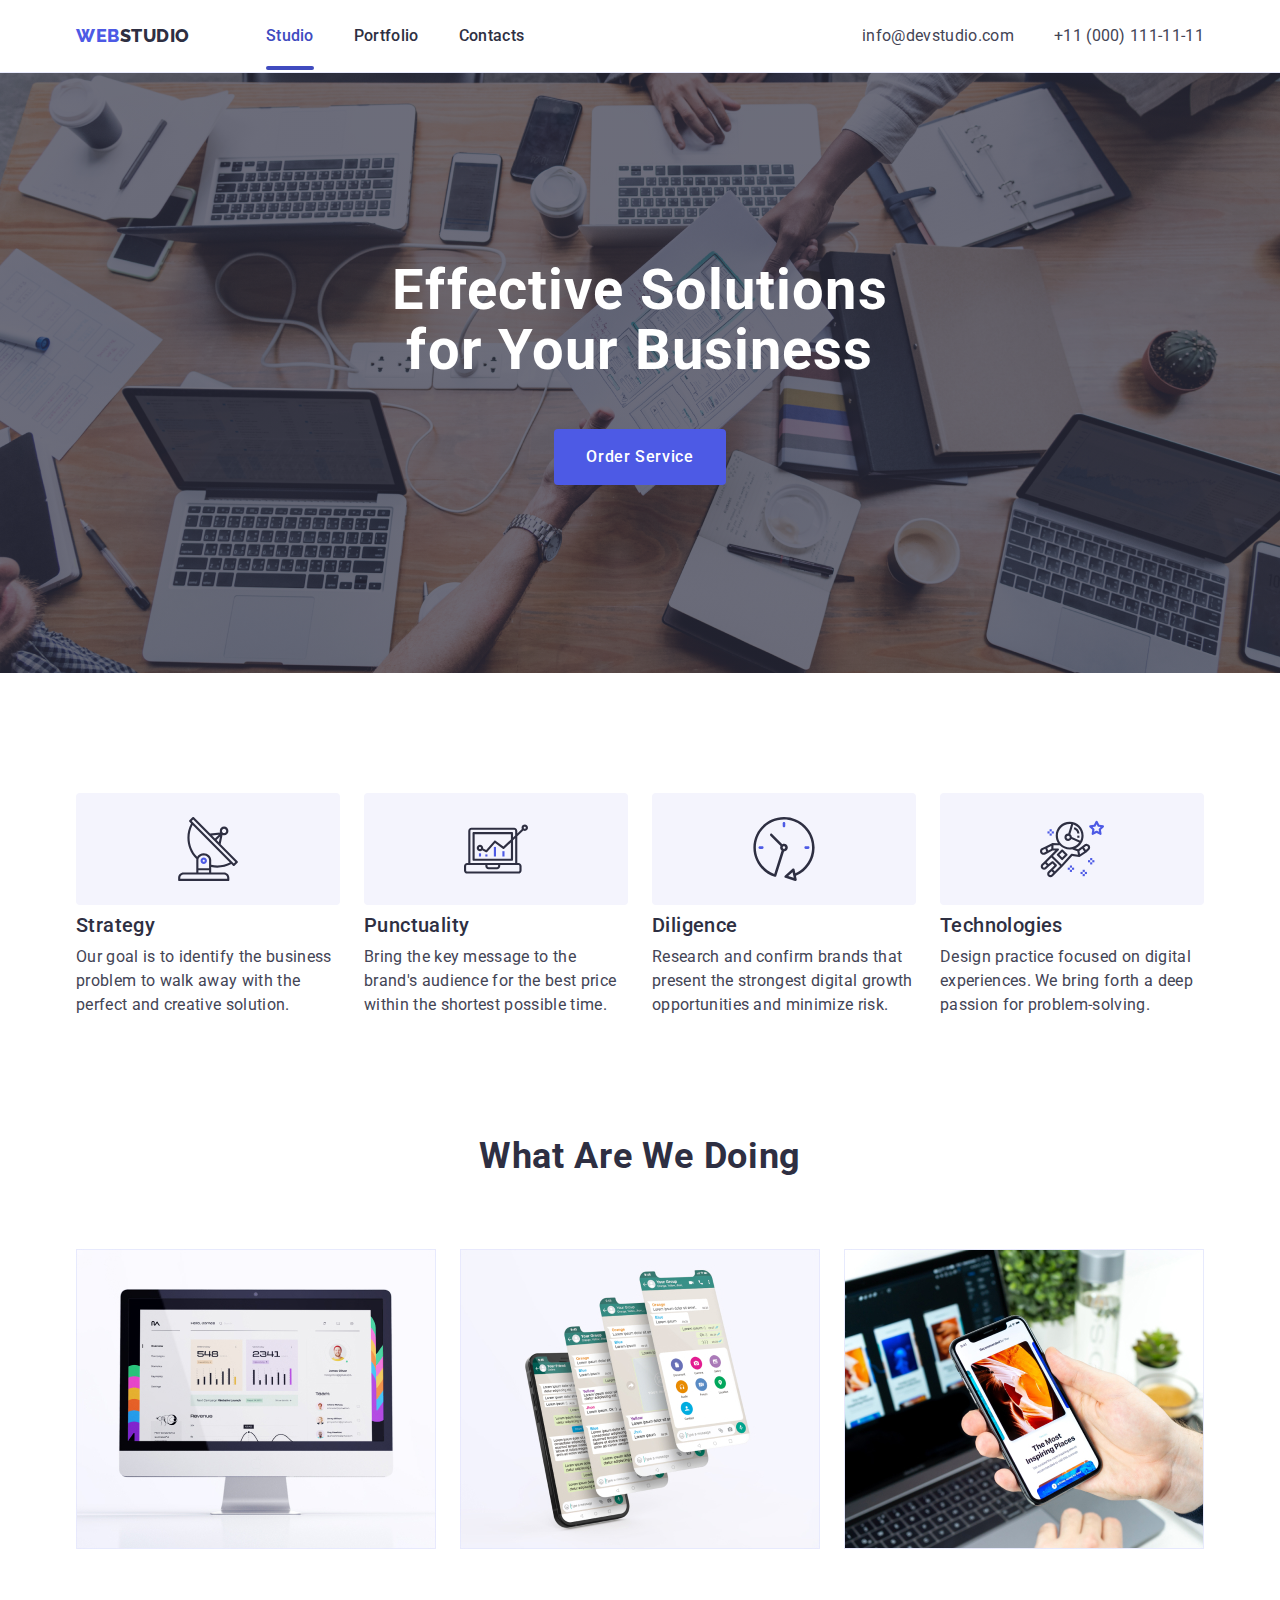
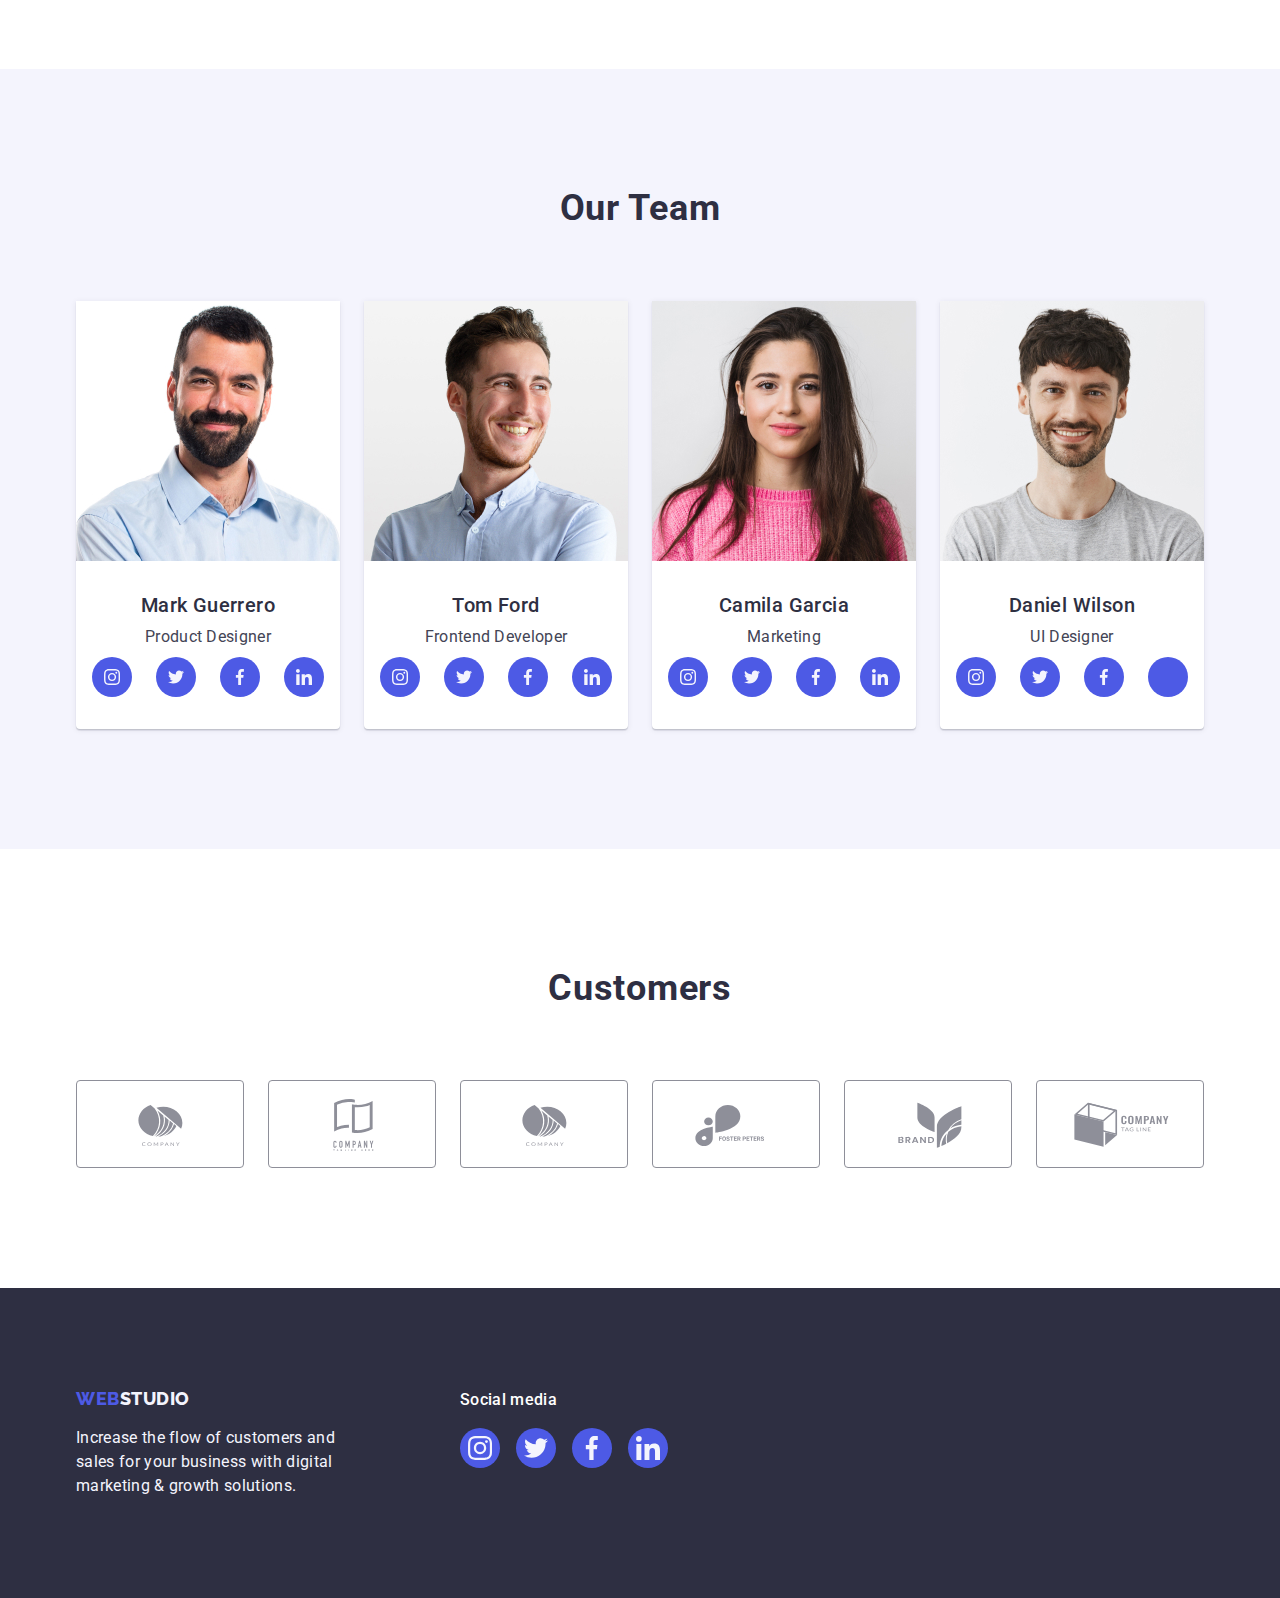
==== commit 41bfd3ef: "fdf" ====
--- a/index.html
+++ b/index.html
@@ -23,7 +23,7 @@
         <nav class="navigation">
         <a class="body-logo link" href="./index.html" >Web<span class="body-web-name">Studio</span></a>
         <ul class="menu list">
-          <li class="menu-body-nav-link"><a class="body-nav-link link" href="./index.html">Studio</a></li>
+          <li class="menu-body-nav-link"><a class="body-nav-link curent link" href="./index.html">Studio</a></li>
           <li ><a class="body-nav-link link" href="./portfolio.html">Portfolio</a></li>
           <li ><a class="body-nav-link link" href="">Contacts</a></li>
         </ul>
@@ -366,7 +366,7 @@
   </footer>
 <div class="backdrop is-hidden" data-modal>
 <div class="modal">
-<button type="button" class="modal-close-button" data-modal-open>
+<button type="button" class="modal-close-button" data-modal-close>
 <svg class="modal-close-button-icon" width="8" height="8">
   <use href="./images/icons.svg#icon-modal-close">
 
--- a/css/styles.css
+++ b/css/styles.css
@@ -128,18 +128,18 @@
     padding: 24px 0;
     transition: color var(--transition);
 }
-.body-nav-link::after  {
-    display: block;
+.curent::after  {
+    /* display: block; */
     content: "";
     position: absolute;
     left: 0;
 width: 48px;
 height: 4px;
 bottom: -1px;
-top: 44px;
+/* top: 44px; */
 background-color: #404BBF;
 border-radius: 2px;
-padding-bottom: 0;
+/* padding-bottom: 0; */
 }
 .body-nav-link:hover,
 .body-nav-link:focus{
@@ -156,6 +156,7 @@
 }
 .btn{
     font-family: "Roboto", sans-serif;
+    
     font-weight: 500;
     font-size: 16px;
     line-height: 1.5;
@@ -189,7 +190,7 @@
     border: none;
     border-radius: 4px; 
     padding: 16px 32px;
-    transition: color var(--transition), background-color var(--transition) ;
+    transition: color var(--transition),background-color var(--transition) ;
 }
 .button:hover,
 .button:focus{
@@ -216,6 +217,10 @@
 }
 .connection-portfolio{
     gap: 40px;
+}
+.curent{
+    position: relative;
+    color:    rgba(64, 75, 191, 1);
 }
 .customers{
     font-weight: 700;
@@ -330,6 +335,7 @@
 .list-button{
     justify-content: center; 
     margin-bottom: 72px; 
+    /* position: relative; */
 }
 .list-features{
     width: calc((100% - 72px) / 4); 
@@ -454,11 +460,10 @@
     letter-spacing: 0.02em;
     color: #2e2f42;
     margin-bottom: 8px;
-    /* margin-top: 32px; */
-    
+      
 }
 .name-job{
-    /* padding: 32px 16px; */
+ 
     padding: 32px 0
 }
 .navigation{
@@ -466,7 +471,6 @@
     align-items: center; 
     margin-right: auto;
 }
-
 .nav-link{
     font-weight: 500;
     font-size: 16px;
@@ -494,6 +498,21 @@
 .nav-link:focus{
     color: #404bbf;
     }
+.overlay{
+    position: absolute;
+    left: 0;
+    top: 0;
+    font-size: 16px;
+    line-height: 1.5;
+    letter-spacing: 0.02em;
+    color:#F4F4FD;
+    background: rgba(77, 90, 229, 1);
+    padding-top: 40px;
+    padding-bottom: 164px;
+    padding-right: 32px;
+    padding-left: 32px;
+    width: 100%;
+}
 .our-products{
     width: calc((100% - 48px) / 3);
 }
@@ -607,6 +626,7 @@
         width: calc((100% - 48px) / 3);
     }
 .total-information-link{
+    position: relative;
     display: block;
     transition:box-shadow var(--transition) ;
 }
@@ -635,10 +655,7 @@
 
 /* ===============BACKDROP============ */
 .backdrop{
-    /* display: flex;
-    justify-content: center;
-    align-items: center; */
-    position: fixed;
+        position: fixed;
     width: 1440px;
     height: 677px;
     /* left: 0px;
@@ -661,10 +678,15 @@
     position: absolute;
    
     width: 408px;
-height: 584px;
+/* height: 584px; */
+min-height: 576px; 
 left: 50%;
 top: 50%;
-transform: translate(50%, 50%);
+box-shadow:0px 1px 1px rgba(0, 0, 0, 0.14), 0px 1px 3px rgba(0, 0, 0, 0.12), 0px 2px 1px rgba(0, 0, 0, 0.2);
+border-radius: 4px; 
+transform: translate(-50%, -50%) scale(1); 
+transition: transform 250ms cubic-bezier(0.4, 0, 0.2, 1); 
+/* transform: translate(50%, 50%); */
 background: #FCFCFC;
 }
 .modal-close-button{
@@ -681,12 +703,16 @@
     background: #E7E9FC;
 border: 1px solid rgba(0, 0, 0, 0.1);
 padding: 0;
-transition: background-color var(--transition);
+transition: background-color var(--transition), border var(--transition) ;
 }
 .modal-close-button:hover,
 .modal-close-button:focus{
     background-color: #404bbf;
     border: none;
+    fill: #ffffff;
+}
+.modal-close-button-icon{
+transition: fill 250ms cubic-bezier(0.4, 0, 0.2, 1);
 }
 /* ===============/BACKDROP============ */
 
